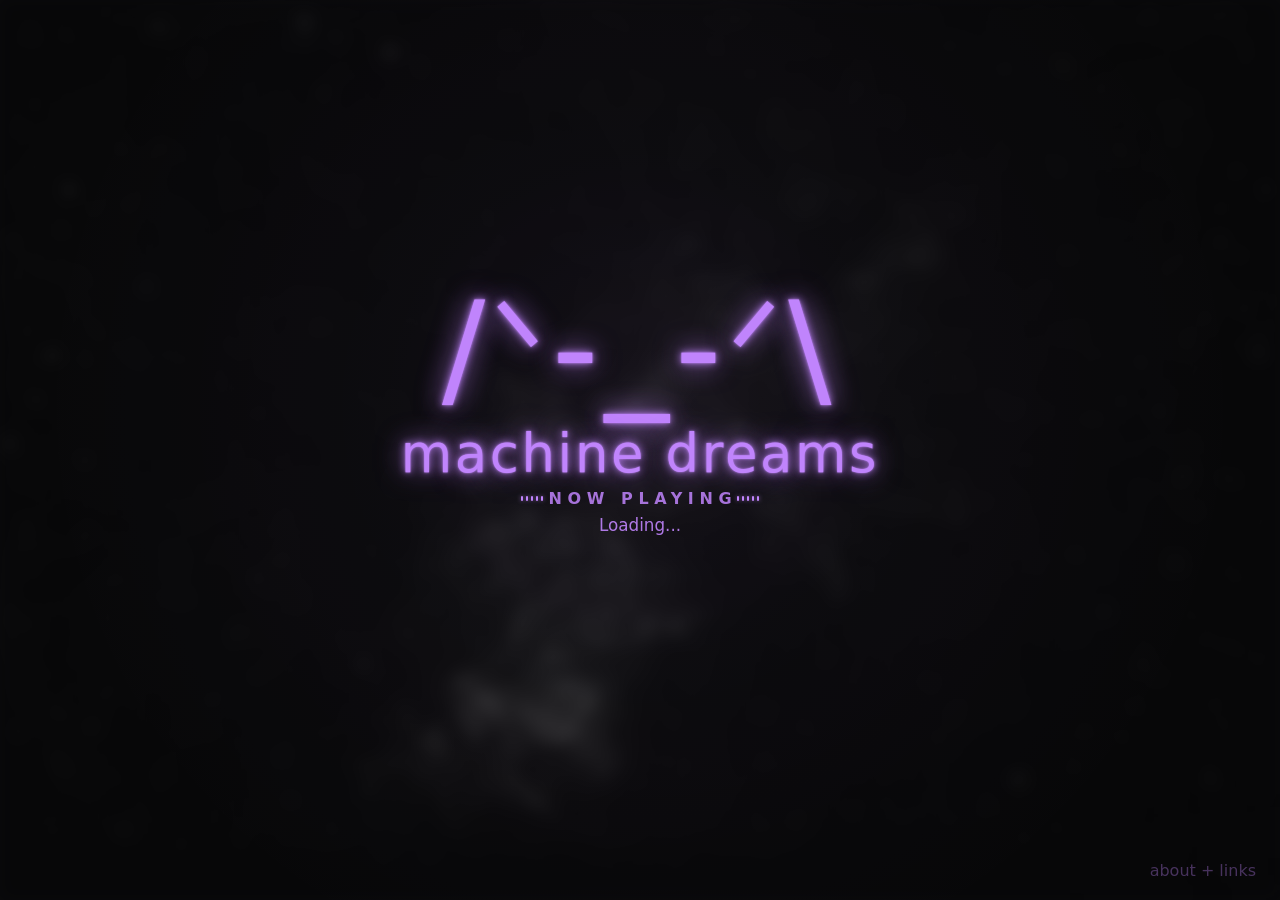
==== index.html @ b2afd55f "ILoveCSS67" ====
<!DOCTYPE html>
<html lang="en">
<head>
    <meta charset="UTF-8">
    <meta name="viewport" content="width=device-width, initial-scale=1.0">
    <title>machine dreams</title>

    <link rel="stylesheet" href="main.css">

    <link rel="apple-touch-icon" sizes="180x180" href="assets/apple-touch-icon.png">
    <link rel="icon" type="image/png" sizes="32x32" href="assets/favicon-32x32.png">
    <link rel="icon" type="image/png" sizes="16x16" href="assets/favicon-16x16.png">
    <link rel="manifest" href="assets/site.webmanifest">
</head>

<body>
<script src="script.js"></script>
<script src="/assets/js/now-playing.js"></script>
<div class="stars"></div>

<div class="bg">
    <video autoplay muted loop playsinline>
        <source src="assets/background.webm" type="video/webm">
    </video>
</div>

    <main>
        <h1>/ᐠ-_-ᐟ\</h1>
        <h2>machine dreams</h2>

    <div class="music">
    <div class="now-playing">

        <div class="visualizer visualizer-left">
            <span></span>
            <span></span>
            <span></span>
            <span></span>
            <span></span>
        </div>

    <span id="now-playing-label">NOW PLAYING</span>

        <div class="visualizer visualizer-right">
            <span></span>
            <span></span>
            <span></span>
            <span></span>
            <span></span>
        </div>

    </div>

    <div id="now-playing-artist">Loading...</div>
    <div id="now-playing-track"></div>
</div>

    </main>
        <a class="about-link" href="/signal">
        about + links
        </a>
</body>
---- main.css ----
/* Reset */
* {
    margin: 0;
    padding: 0;
    box-sizing: border-box;
}

/* Whole page */
body {
    color: #b388ff;
    font-family: Inter, system-ui, sans-serif;

    min-height: 100vh;

    display: flex;
    justify-content: center;
    align-items: center;
    background:
        radial-gradient(
            circle at 50% 45%,
            rgba(192,132,252,.08) 0%,
            rgba(192,132,252,.03) 30%,
            transparent 75%
        ),
        #09090b;
}

/* Content */
main {

    text-align: center;

    position: relative;

    opacity: 0;

    transform: translateY(10px);

    animation: fadeIn 900ms cubic-bezier(.22,.61,.36,1) forwards;

    animation-delay: 150ms;

}

html {
    -webkit-font-smoothing: antialiased;
    -moz-osx-font-smoothing: grayscale;
}

h1 {
    font-size: 8rem;
    font-weight: 500;
        color: #c084fc;

    letter-spacing: 0.05em;
        
    text-shadow:
        0 0 2px #c084fc,
        0 0 8px #c084fc,
        0 0 28px rgba(192,132,252,.6),
        0 0 30px rgba(192,132,252,.3);
        
}
h2 {
    font-size: 3.3rem;
    font-weight: 500;
        color: #c084fc;

    letter-spacing: 0.05em;
        
    text-shadow:
        0 0 2px #c084fc,
        0 0 8px #c084fc,
        0 0 28px rgba(192,132,252,.6),
        0 0 30px rgba(192,132,252,.3);
        
}

p {
    margin-top: 1rem;
    color: rgba(179,136,255,.75);
    opacity: .55;
    font-size: 1.5rem;
}

p a {

    color: rgba(192,132,252,.75);

    text-decoration: none;

    transition: .2s ease;

}

p a:hover {

    color: #c084fc;

    text-shadow:
        0 0 3px #c084fc,
        0 0 6px rgba(192,132,252,.4);

}

.music {
    margin-top: 0.35rem;

    display: flex;
    flex-direction: column;
    align-items: center;

    text-align: center;
}

.now-playing {
    display: flex;
    align-items: center;
    justify-content: center;
    gap: 0.35rem;

    color: rgba(192, 132, 252, 0.7);
    font-size: 1rem;
    text-transform: uppercase;
}

#now-playing-label {
    font-weight: 700;
    letter-spacing: 0.35em;
    white-space: nowrap;

    color: rgba(192, 132, 252, 0.85);
    margin-right: -0.35em;
}

.visualizer {
    flex: 0 0 20px;
    width: 32px;
    height: 14px;

    display: flex;
    align-items: center;
    gap: 3px;
}

.visualizer-left {
    justify-content: flex-end;
}

.visualizer-right {
    justify-content: flex-start;
    flex-direction: row-reverse;
}

.visualizer span {
    width: 2px;
    height: 5px;

    background: #c084fc;
    border-radius: 2px;

    box-shadow:
        0 0 4px rgba(192, 132, 252, 0.65);

    animation: visualizerPulse 1.1s ease-in-out infinite;
}

/* Give each bar a slightly different rhythm */
.visualizer span:nth-child(1) {
    animation-delay: -0.7s;
}

.visualizer span:nth-child(2) {
    animation-delay: -0.45s;
}

.visualizer span:nth-child(3) {
    animation-delay: -0.2s;
}

.visualizer span:nth-child(4) {
    animation-delay: -0.55s;
}

.visualizer span:nth-child(5) {
    animation-delay: -0.3s;
}

.music.signal-lost .visualizer span {
    animation-play-state: paused;
    height: 4px;
    opacity: 0.25;
}

#now-playing-artist {
    margin-top: 0.4rem;

    max-width: 90vw;

    color: rgba(192, 132, 252, 0.9);

    font-size: 1.05rem;
    font-weight: 500;

    white-space: nowrap;
    overflow: hidden;
    text-overflow: ellipsis;
}

#now-playing-track {
    max-width: 90vw;

    margin-top: 0.1rem;

    color: rgba(192, 132, 252, 0.62);

    font-size: 0.9rem;
    font-style: italic;

    white-space: nowrap;
    overflow: hidden;
    text-overflow: ellipsis;
}

@keyframes visualizerPulse {
    0%,
    100% {
        height: 4px;
        opacity: 0.45;
    }

    50% {
        height: 13px;
        opacity: 1;
    }
}

.more {
    margin-top: 0.75rem;
    display: inline-block;
    text-align: center;
    opacity: .55;
    font-size: 1.2rem;
}

.more summary {
    list-style: none;
    cursor: pointer;
    user-select: none;

    color: rgba(192,132,252,.75);
    transition: .2s ease;
    text-shadow: none;
}

.more summary::-webkit-details-marker {
    display: none;
}

.more summary:hover,
.more summary:focus-visible {
    color: #c084fc;
    text-shadow:
        0 0 3px #c084fc,
        0 0 6px rgba(192,132,252,.4);
}

.more[open] summary {
    color: #c084fc;
    text-shadow:
        0 0 3px #c084fc,
        0 0 6px rgba(192,132,252,.35);
}

.more-links {
    display: flex;
    flex-direction: column;
    gap: 0.45rem;

    margin-top: 0;

    max-height: 0;
    overflow: hidden;

    opacity: 0;

    transform: translateY(-8px);

    transition:
        max-height .35s ease,
        opacity .25s ease,
        transform .35s cubic-bezier(.22,.61,.36,1),
        margin-top .35s ease;

    font-size: .92rem;
}

.more[open] .more-links {
    max-height: 250px;

    margin-top: .4rem;

    opacity: 1;

    transform: translateY(0);
}

.more-links a {
    color: rgba(192,132,252,.75);
    text-decoration: none;
    transition: .2s ease;
}

.more-links a:hover {
    color: #c084fc;
    text-shadow:
        0 0 3px #c084fc,
        0 0 6px rgba(192,132,252,.4);
}

.about-link {
    position: fixed;

    right: 24px;
    bottom: 20px;

    font-size: 1rem;

    color: rgba(192,132,252,.35);

    text-decoration: none;

    transition: .2s ease;
}

.about-link:hover {
    color: #c084fc;

    text-shadow:
        0 0 3px #c084fc,
        0 0 6px rgba(192,132,252,.4);
}

.bg {
    position: fixed;
    inset: 0;
    pointer-events: none;
    z-index: 0;
}

.bg video {
    width: 100%;
    height: 100%;
    object-fit: cover;
    opacity: 0.3;
    mix-blend-mode: screen;

    filter:
    blur(8px)
    brightness(.75)
    contrast(1)
    saturate(0);
}

.bg::after {
    content: "";
    position: absolute;
    inset: 0;
}

/* Animations */
@keyframes fadeIn {
    from {
        opacity: 0;
        transform: translateY(calc(-5vh + 10px));
    }

    to {
        opacity: 1;
        transform: translateY(-5vh);
    }
}

@media (max-width: 700px) {
    body {
        min-height: 100svh;
        overflow-x: hidden;
        overflow-y: auto;
        padding: 24px 16px calc(24px + env(safe-area-inset-bottom));
    }

    main {
        transform: none;
        width: 100%;
        max-width: 360px;
        padding-top: 12vh;
    }

    h1 {
        font-size: clamp(2.4rem, 16vw, 3.2rem);
    }

    h2 {
        font-size: clamp(1rem, 5vw, 1.15rem);
    }

    .broadcast {
        font-size: 0.72rem;
        line-height: 1.35;
    }

    .more {
        font-size: 1rem;
    }

    .more-links {
        font-size: 0.85rem;
        padding-left: 0;
        align-items: center;
    }

    .about-link {
        position: fixed;
        right: 16px;
        bottom: calc(16px + env(safe-area-inset-bottom));
        font-size: 1rem;
        opacity: 0.45;
        z-index: 10;
    }

    .bg video {
        opacity: 0.07;
        filter: blur(12px) brightness(0.45) saturate(0);
        transform: scale(1.8);
    }

    .stars {
        opacity: 0.45;
    }
}
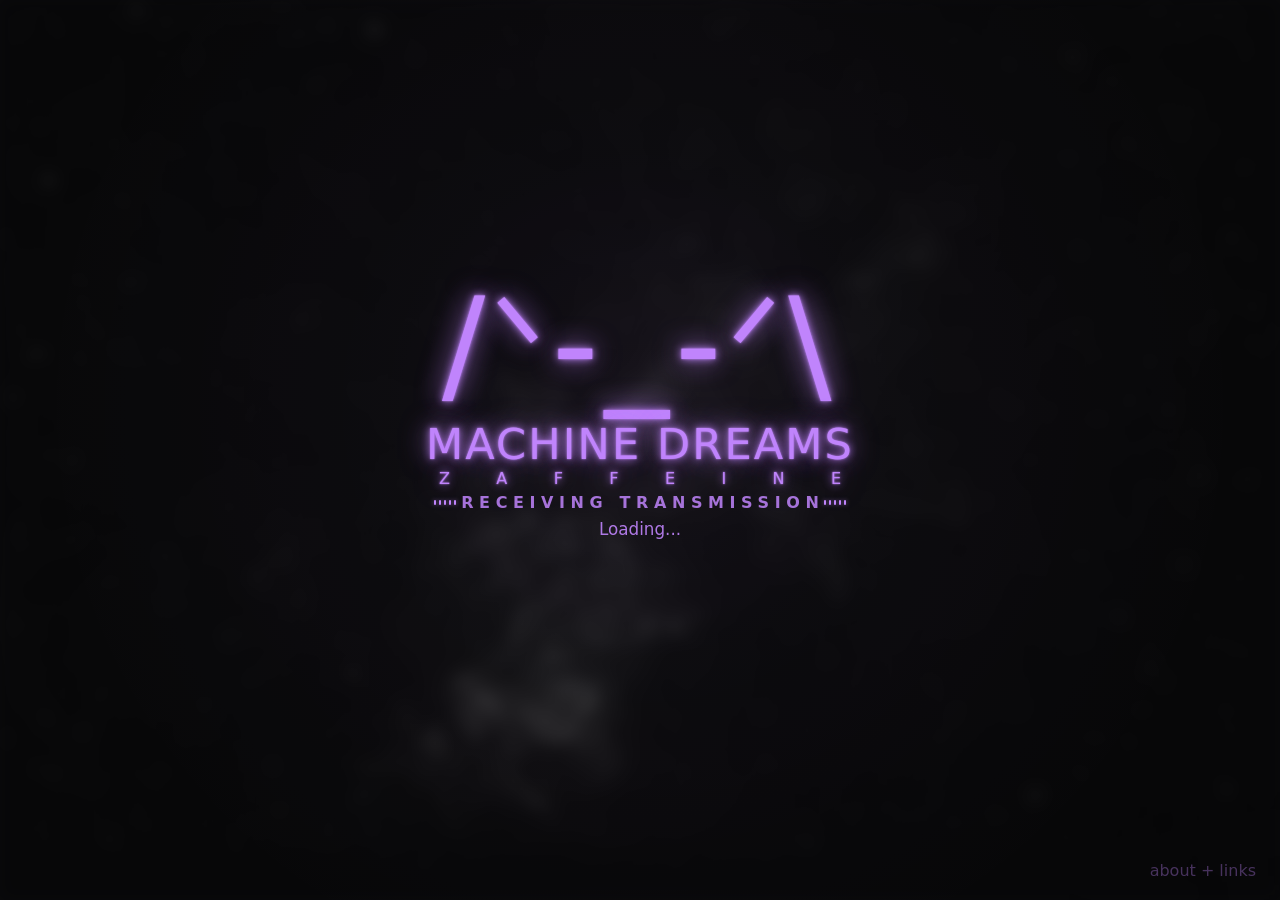
==== commit 4e403d1d: "testchange" ====
--- a/index.html
+++ b/index.html
@@ -26,7 +26,8 @@
 
     <main>
         <h1>/ᐠ-_-ᐟ\</h1>
-        <h2>machine dreams</h2>
+        <h2>MACHINE DREAMS</h2>
+        <h3>ZAFFEINE</h3>
 
     <div class="music">
     <div class="now-playing">
@@ -39,7 +40,7 @@
             <span></span>
         </div>
 
-    <span id="now-playing-label">NOW PLAYING</span>
+    <span id="now-playing-label">RECEIVING TRANSMISSION</span>
 
         <div class="visualizer visualizer-right">
             <span></span>
--- a/main.css
+++ b/main.css
@@ -62,11 +62,25 @@
         
 }
 h2 {
-    font-size: 3.3rem;
+    font-size: 2.69rem;
     font-weight: 500;
         color: #c084fc;
 
     letter-spacing: 0.05em;
+    text-align: center;
+    text-shadow:
+        0 0 2px #c084fc,
+        0 0 8px #c084fc,
+        0 0 28px rgba(192,132,252,.6),
+        0 0 30px rgba(192,132,252,.3);
+}
+h3 {
+    font-size: 1rem;
+    font-weight: 500;
+        color: #c084fc;
+    text-align: center;
+    letter-spacing: 2.9em;
+    margin-right: -2.9em;
         
     text-shadow:
         0 0 2px #c084fc,
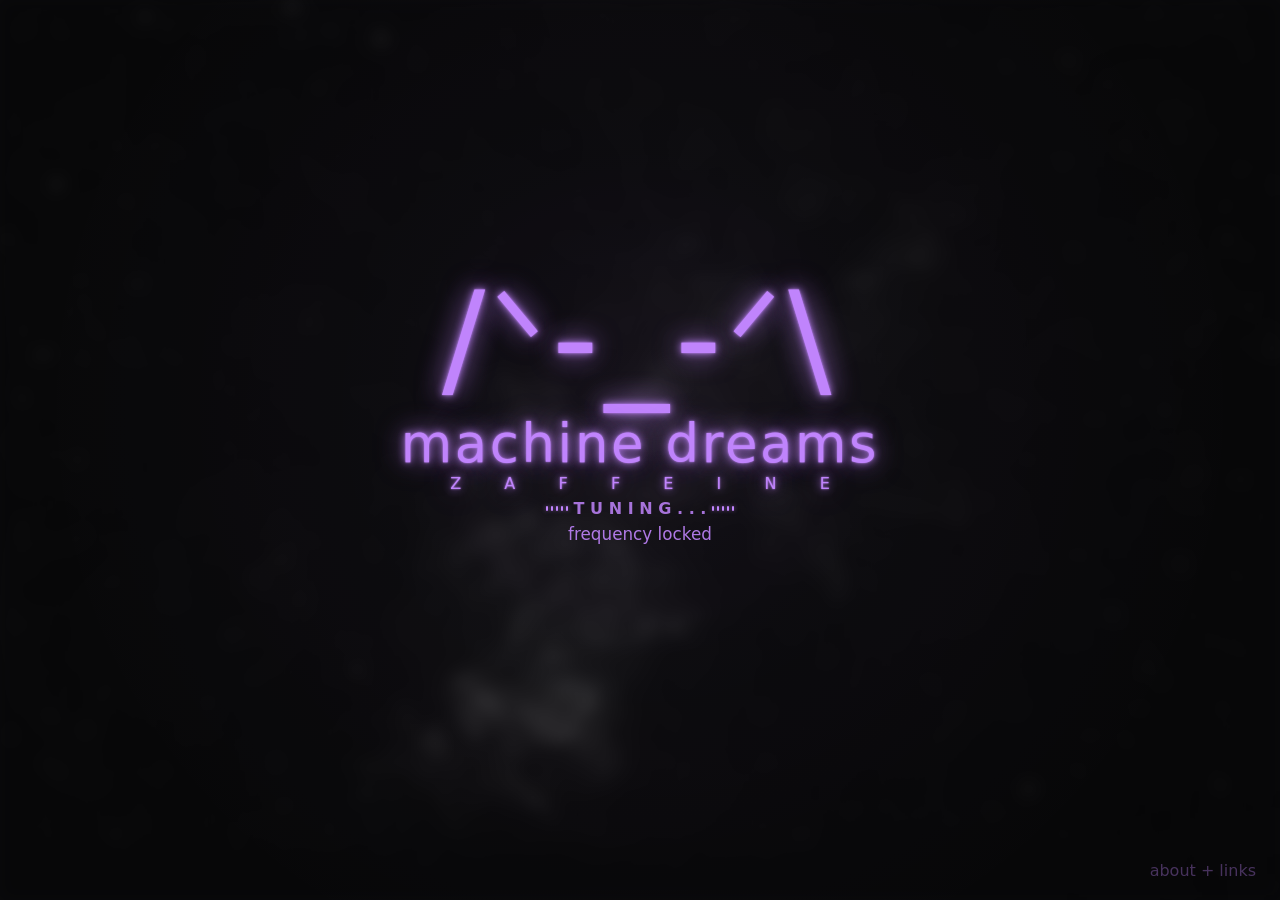
==== commit e136577f: "testchange2" ====
--- a/index.html
+++ b/index.html
@@ -26,7 +26,7 @@
 
     <main>
         <h1>/ᐠ-_-ᐟ\</h1>
-        <h2>MACHINE DREAMS</h2>
+        <h2>machine dreams</h2>
         <h3>ZAFFEINE</h3>
 
     <div class="music">
@@ -40,7 +40,7 @@
             <span></span>
         </div>
 
-    <span id="now-playing-label">RECEIVING TRANSMISSION</span>
+    <span id="now-playing-label">Tuning...</span>
 
         <div class="visualizer visualizer-right">
             <span></span>
@@ -52,7 +52,7 @@
 
     </div>
 
-    <div id="now-playing-artist">Loading...</div>
+    <div id="now-playing-artist">frequency locked</div>
     <div id="now-playing-track"></div>
 </div>
 
--- a/main.css
+++ b/main.css
@@ -62,7 +62,7 @@
         
 }
 h2 {
-    font-size: 2.69rem;
+    font-size: 3.3rem;
     font-weight: 500;
         color: #c084fc;
 
@@ -79,8 +79,8 @@
     font-weight: 500;
         color: #c084fc;
     text-align: center;
-    letter-spacing: 2.9em;
-    margin-right: -2.9em;
+    letter-spacing: 2.7em;
+    margin-right: -2.7em;
         
     text-shadow:
         0 0 2px #c084fc,
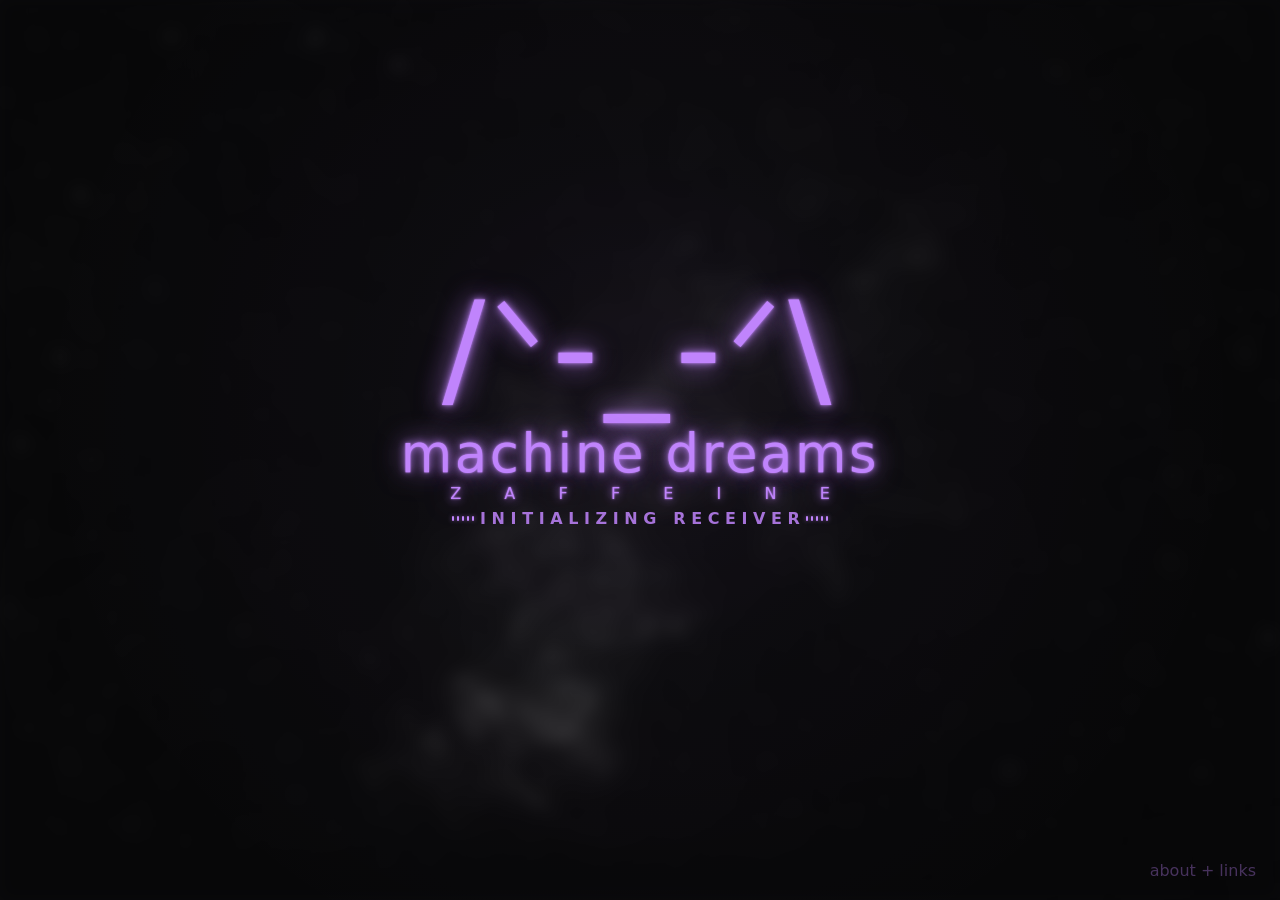
==== commit a76c2da7: "testchange3" ====
--- a/index.html
+++ b/index.html
@@ -40,7 +40,7 @@
             <span></span>
         </div>
 
-    <span id="now-playing-label">Tuning...</span>
+    <span id="now-playing-label">initializing receiver</span>
 
         <div class="visualizer visualizer-right">
             <span></span>
@@ -52,7 +52,7 @@
 
     </div>
 
-    <div id="now-playing-artist">frequency locked</div>
+    <div id="now-playing-artist"></div>
     <div id="now-playing-track"></div>
 </div>
 
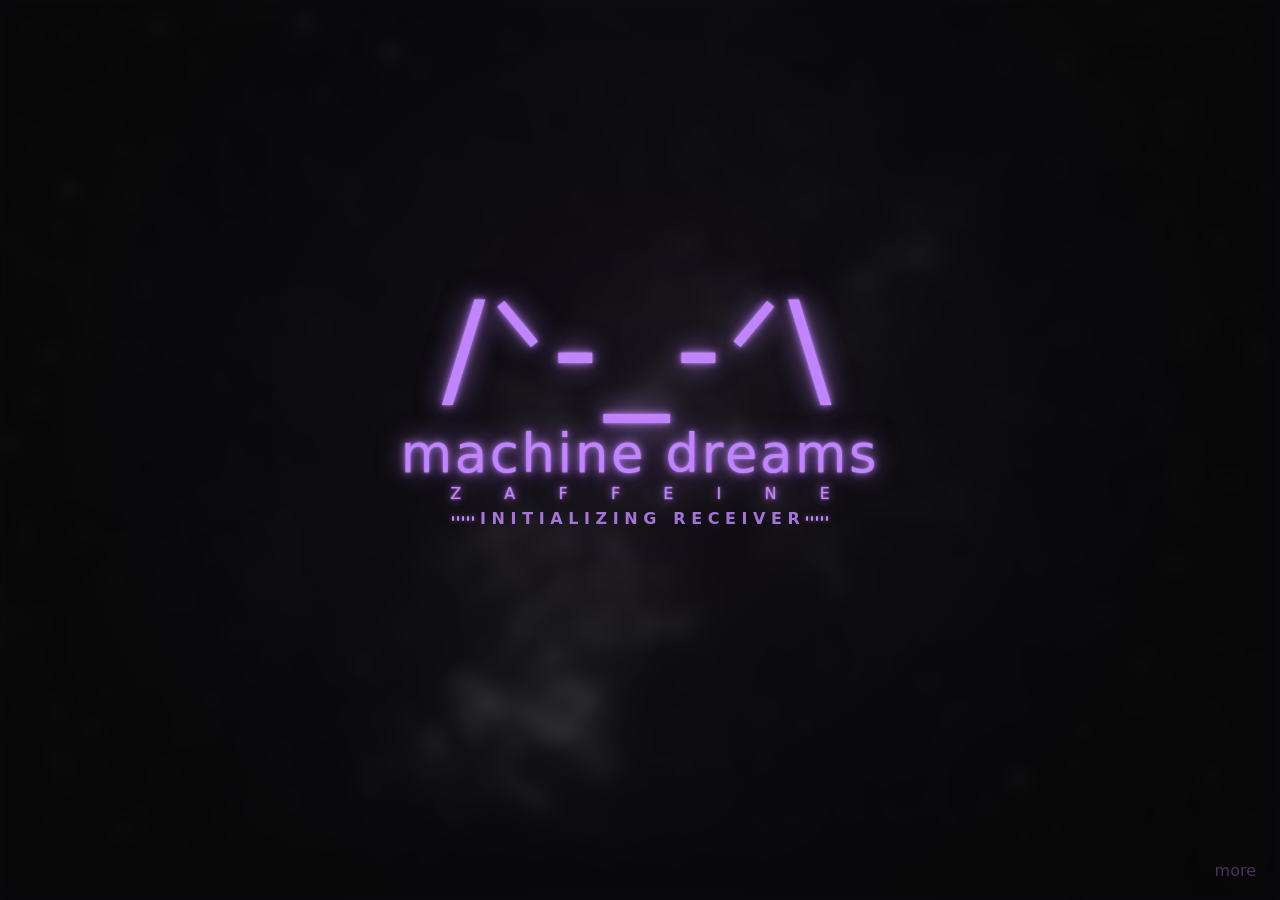
==== commit 97459ac6: "textchangeabout" ====
--- a/index.html
+++ b/index.html
@@ -58,6 +58,6 @@
 
     </main>
         <a class="about-link" href="/signal">
-        about + links
+        more
         </a>
 </body>
--- a/main.css
+++ b/main.css
@@ -145,6 +145,15 @@
 
     color: rgba(192, 132, 252, 0.85);
     margin-right: -0.35em;
+    animation: signalGlow 1.1s ease-in-out infinite;
+}
+
+.music:not(.signal-acquired) #now-playing-label {
+    animation: none;
+}
+
+.music.signal-acquired #now-playing-label {
+    animation: signalGlow 1.1s ease-in-out infinite;
 }
 
 .visualizer {
@@ -392,6 +401,21 @@
     to {
         opacity: 1;
         transform: translateY(-5vh);
+    }
+}
+@keyframes signalGlow {
+    0%,
+    100% {
+        text-shadow:
+            0 0 3px rgba(192, 132, 252, 0.35),
+            0 0 8px rgba(192, 132, 252, 0.15);
+    }
+
+    50% {
+        text-shadow:
+            0 0 6px rgba(192, 132, 252, 0.8),
+            0 0 18px rgba(192, 132, 252, 0.45),
+            0 0 32px rgba(192, 132, 252, 0.2);
     }
 }
 
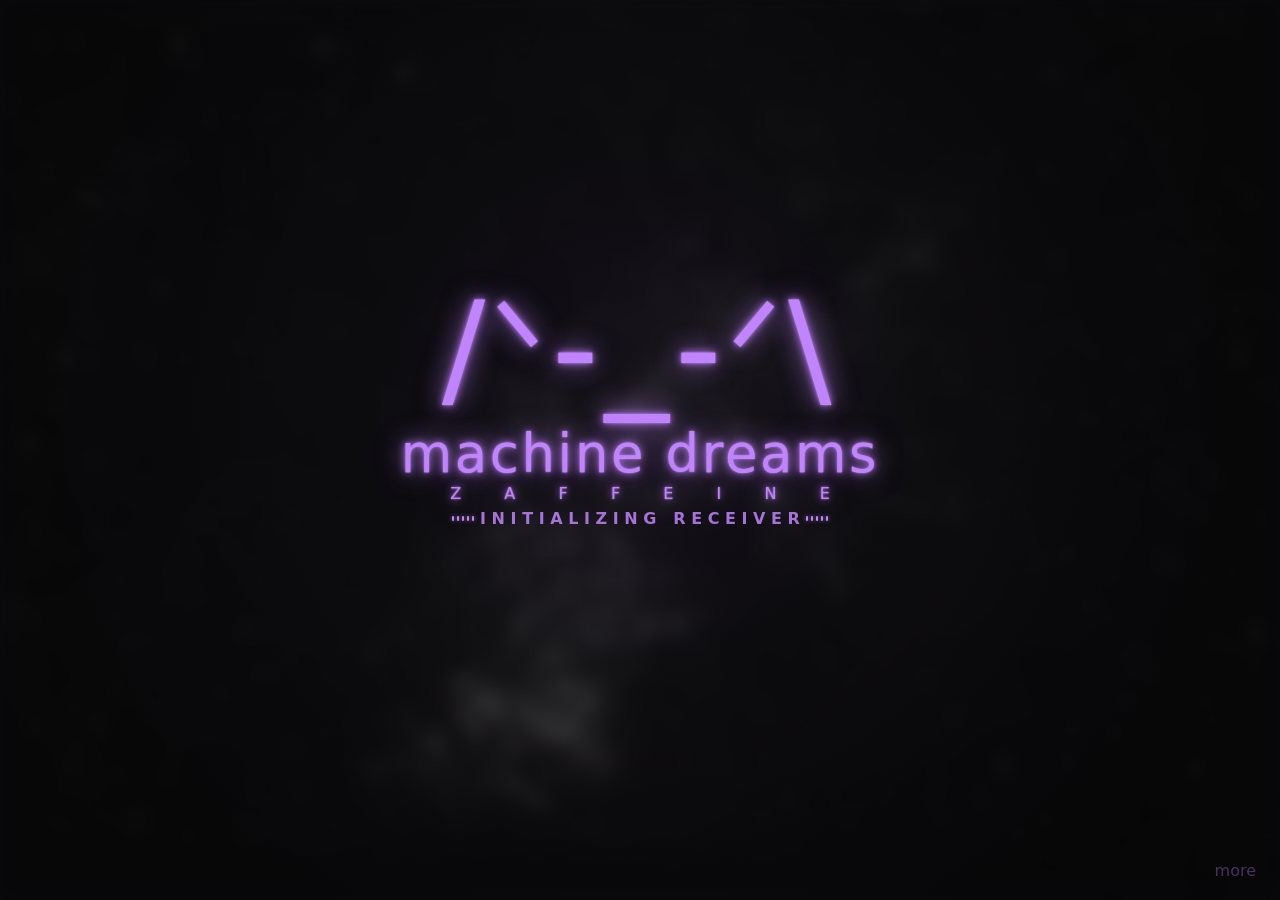
==== commit e4f930c3: "info" ====
--- a/index.html
+++ b/index.html
@@ -57,7 +57,7 @@
 </div>
 
     </main>
-        <a class="about-link" href="/signal">
+        <a class="about-link" href="/info">
         more
         </a>
 </body>
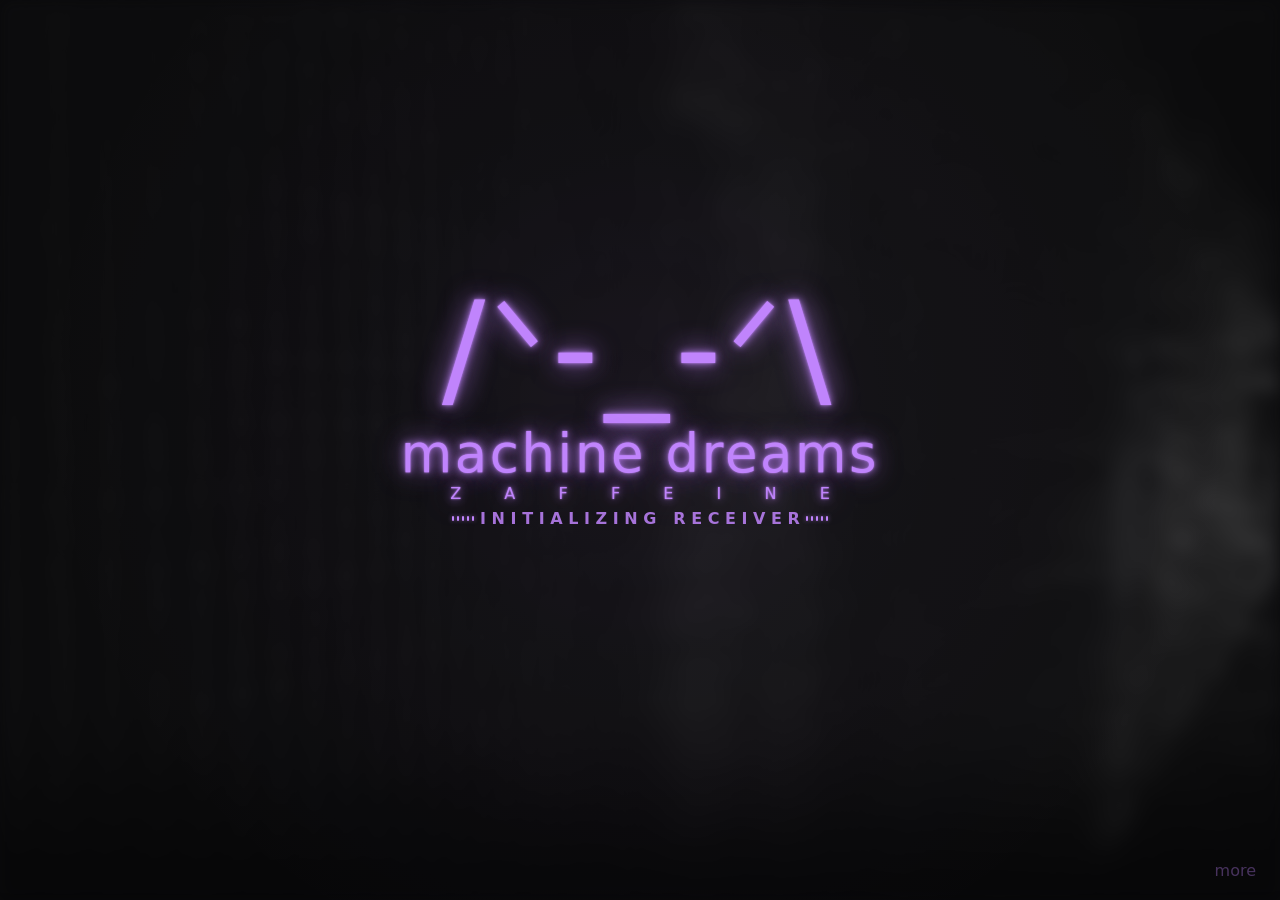
==== commit 5381c821: "backgroundvideochange" ====
--- a/index.html
+++ b/index.html
@@ -20,7 +20,7 @@
 
 <div class="bg">
     <video autoplay muted loop playsinline>
-        <source src="assets/background.webm" type="video/webm">
+        <source src="assets/background2.webm" type="video/webm">
     </video>
 </div>
 
--- a/main.css
+++ b/main.css
@@ -258,6 +258,55 @@
     }
 }
 
+.info-text {
+    font-size: 1.1rem;
+    line-height: 1.6;
+    opacity: .75;
+    text-align:left;
+    max-width:420px;
+}
+
+.dns-section {
+    margin-top: 1.4rem;
+    max-width: 420px;
+
+    display: flex;
+    align-items: flex-end;
+    justify-content: space-between;
+    gap: 1rem;
+}
+
+.dns-haiku {
+    text-align: left;
+}
+
+.dns-haiku p {
+    margin: 0;
+    font-size: 1.1rem;
+    line-height: 1.6;
+    opacity: .75;
+}
+
+.dns-haiku p.dns-punchline-stanza {
+    margin-top: 1.1rem;
+}
+
+.dns-cat {
+    margin: 0;
+    flex: 0 0 auto;
+
+    font-family: inherit;
+    font-size: 1.9rem;
+    line-height: 1.15;
+
+    color: rgba(192, 132, 252, 0.85);
+    text-shadow:
+        0 0 2px #c084fc,
+        0 0 6px rgba(192,132,252,.4);
+
+    white-space: pre;
+}
+
 .more {
     margin-top: 0.75rem;
     display: inline-block;
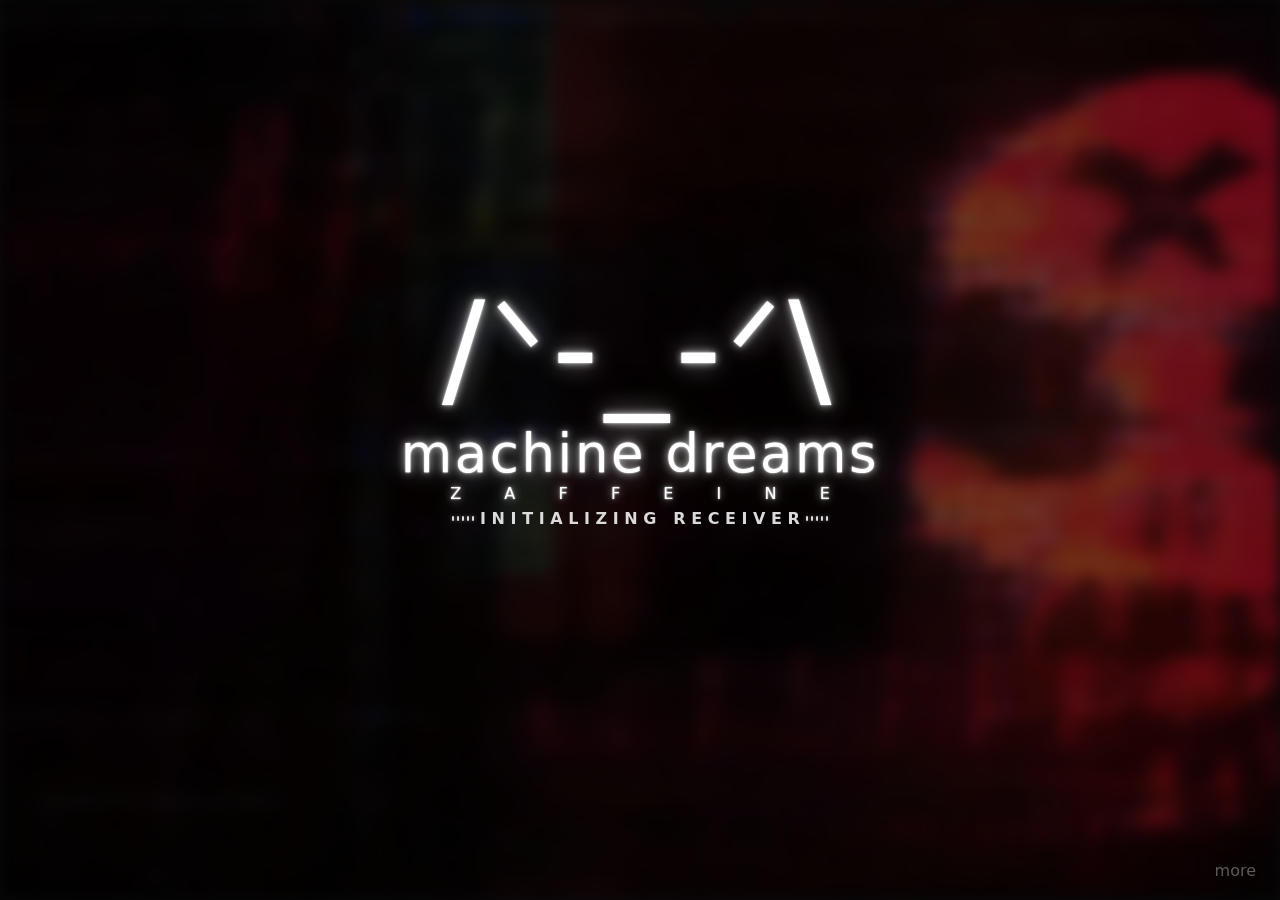
==== commit e7481858: "backgroundvideochange" ====
--- a/index.html
+++ b/index.html
@@ -20,7 +20,7 @@
 
 <div class="bg">
     <video autoplay muted loop playsinline>
-        <source src="assets/background2.webm" type="video/webm">
+        <source src="assets/background3.webm" type="video/webm">
     </video>
 </div>
 
--- a/main.css
+++ b/main.css
@@ -7,7 +7,7 @@
 
 /* Whole page */
 body {
-    color: #b388ff;
+    color: #ffffff;
     font-family: Inter, system-ui, sans-serif;
 
     min-height: 100vh;
@@ -15,11 +15,12 @@
     display: flex;
     justify-content: center;
     align-items: center;
+
     background:
         radial-gradient(
             circle at 50% 45%,
-            rgba(192,132,252,.08) 0%,
-            rgba(192,132,252,.03) 30%,
+            rgba(255, 59, 77, .08) 0%,
+            rgba(255, 59, 77, .03) 30%,
             transparent 75%
         ),
         #09090b;
@@ -27,7 +28,6 @@
 
 /* Content */
 main {
-
     text-align: center;
 
     position: relative;
@@ -39,7 +39,6 @@
     animation: fadeIn 900ms cubic-bezier(.22,.61,.36,1) forwards;
 
     animation-delay: 150ms;
-
 }
 
 html {
@@ -50,71 +49,90 @@
 h1 {
     font-size: 8rem;
     font-weight: 500;
-        color: #c084fc;
+
+    color: #ffffff;
 
     letter-spacing: 0.05em;
-        
-    text-shadow:
-        0 0 2px #c084fc,
-        0 0 8px #c084fc,
-        0 0 28px rgba(192,132,252,.6),
-        0 0 30px rgba(192,132,252,.3);
-        
-}
+
+    text-shadow:
+        0 0 2px #ffffff,
+        0 0 8px rgba(255, 255, 255, .8),
+        0 0 28px rgba(255, 255, 255, .4),
+        0 0 30px rgba(255, 255, 255, .2);
+
+    transition:
+        color .35s ease,
+        text-shadow .35s ease;
+}
+
 h2 {
     font-size: 3.3rem;
     font-weight: 500;
-        color: #c084fc;
+
+    color: #ffffff;
 
     letter-spacing: 0.05em;
     text-align: center;
-    text-shadow:
-        0 0 2px #c084fc,
-        0 0 8px #c084fc,
-        0 0 28px rgba(192,132,252,.6),
-        0 0 30px rgba(192,132,252,.3);
-}
+
+    text-shadow:
+        0 0 2px #ffffff,
+        0 0 8px rgba(255, 255, 255, .8),
+        0 0 28px rgba(255, 255, 255, .4),
+        0 0 30px rgba(255, 255, 255, .2);
+
+    transition:
+        color .35s ease,
+        text-shadow .35s ease;
+}
+
 h3 {
     font-size: 1rem;
     font-weight: 500;
-        color: #c084fc;
+
+    color: #ffffff;
+
     text-align: center;
     letter-spacing: 2.7em;
     margin-right: -2.7em;
-        
-    text-shadow:
-        0 0 2px #c084fc,
-        0 0 8px #c084fc,
-        0 0 28px rgba(192,132,252,.6),
-        0 0 30px rgba(192,132,252,.3);
-        
+
+    text-shadow:
+        0 0 2px #ffffff,
+        0 0 8px rgba(255, 255, 255, .8),
+        0 0 28px rgba(255, 255, 255, .4),
+        0 0 30px rgba(255, 255, 255, .2);
+
+    transition:
+        color .35s ease,
+        text-shadow .35s ease;
 }
 
 p {
     margin-top: 1rem;
-    color: rgba(179,136,255,.75);
+
+    color: rgba(255, 255, 255, .75);
+
     opacity: .55;
     font-size: 1.5rem;
+
+    transition: color .35s ease;
 }
 
 p a {
-
-    color: rgba(192,132,252,.75);
+    color: rgba(255, 255, 255, .75);
 
     text-decoration: none;
 
-    transition: .2s ease;
-
+    transition:
+        color .2s ease,
+        text-shadow .2s ease;
 }
 
 p a:hover {
-
-    color: #c084fc;
-
-    text-shadow:
-        0 0 3px #c084fc,
-        0 0 6px rgba(192,132,252,.4);
-
+    color: #ffffff;
+
+    text-shadow:
+        0 0 3px #ffffff,
+        0 0 6px rgba(255, 255, 255, .4);
 }
 
 .music {
@@ -133,7 +151,8 @@
     justify-content: center;
     gap: 0.35rem;
 
-    color: rgba(192, 132, 252, 0.7);
+    color: rgba(255, 255, 255, 0.7);
+
     font-size: 1rem;
     text-transform: uppercase;
 }
@@ -143,8 +162,14 @@
     letter-spacing: 0.35em;
     white-space: nowrap;
 
-    color: rgba(192, 132, 252, 0.85);
+    color: rgba(255, 255, 255, 0.85);
+
     margin-right: -0.35em;
+
+    transition:
+        color .35s ease,
+        text-shadow .35s ease;
+
     animation: signalGlow 1.1s ease-in-out infinite;
 }
 
@@ -179,13 +204,18 @@
     width: 2px;
     height: 5px;
 
-    background: #c084fc;
+    background: rgba(255, 255, 255, 0.85);
     border-radius: 2px;
 
     box-shadow:
-        0 0 4px rgba(192, 132, 252, 0.65);
+        0 0 4px rgba(255, 255, 255, 0.4);
 
     animation: visualizerPulse 1.1s ease-in-out infinite;
+
+    transition:
+        background .35s ease,
+        box-shadow .35s ease,
+        opacity .35s ease;
 }
 
 /* Give each bar a slightly different rhythm */
@@ -209,10 +239,17 @@
     animation-delay: -0.3s;
 }
 
+/* Dead frequency visualizers */
 .music.signal-lost .visualizer span {
     animation-play-state: paused;
+
     height: 4px;
-    opacity: 0.25;
+    opacity: 0.5;
+
+    background: #ff3b4d;
+
+    box-shadow:
+        0 0 4px rgba(255, 59, 77, 0.65);
 }
 
 #now-playing-artist {
@@ -220,7 +257,7 @@
 
     max-width: 90vw;
 
-    color: rgba(192, 132, 252, 0.9);
+    color: rgba(255, 255, 255, 0.9);
 
     font-size: 1.05rem;
     font-weight: 500;
@@ -228,6 +265,8 @@
     white-space: nowrap;
     overflow: hidden;
     text-overflow: ellipsis;
+
+    transition: color .35s ease;
 }
 
 #now-playing-track {
@@ -235,7 +274,7 @@
 
     margin-top: 0.1rem;
 
-    color: rgba(192, 132, 252, 0.62);
+    color: rgba(255, 255, 255, 0.62);
 
     font-size: 0.9rem;
     font-style: italic;
@@ -243,6 +282,38 @@
     white-space: nowrap;
     overflow: hidden;
     text-overflow: ellipsis;
+
+    transition: color .35s ease;
+}
+
+/* DEAD FREQUENCY state */
+
+/* Main logo / titles */
+main:has(.music.signal-lost) h1,
+main:has(.music.signal-lost) h2,
+main:has(.music.signal-lost) h3 {
+    color: #ff3b4d;
+
+    text-shadow:
+        0 0 2px #ff3b4d,
+        0 0 8px rgba(255, 59, 77, .8),
+        0 0 28px rgba(255, 59, 77, .45),
+        0 0 30px rgba(255, 59, 77, .2);
+}
+
+/* Receiver text */
+.music.signal-lost #now-playing-label,
+.music.signal-lost #now-playing-artist,
+.music.signal-lost #now-playing-track {
+    color: #ff3b4d;
+}
+
+/* DEAD FREQUENCY itself gets a stronger glow */
+.music.signal-lost #now-playing-label {
+    text-shadow:
+        0 0 3px rgba(255, 59, 77, .7),
+        0 0 10px rgba(255, 59, 77, .4),
+        0 0 20px rgba(255, 59, 77, .18);
 }
 
 @keyframes visualizerPulse {
@@ -262,8 +333,8 @@
     font-size: 1.1rem;
     line-height: 1.6;
     opacity: .75;
-    text-align:left;
-    max-width:420px;
+    text-align: left;
+    max-width: 420px;
 }
 
 .dns-section {
@@ -299,10 +370,11 @@
     font-size: 1.9rem;
     line-height: 1.15;
 
-    color: rgba(192, 132, 252, 0.85);
-    text-shadow:
-        0 0 2px #c084fc,
-        0 0 6px rgba(192,132,252,.4);
+    color: rgba(255, 255, 255, 0.85);
+
+    text-shadow:
+        0 0 2px #ffffff,
+        0 0 6px rgba(255, 255, 255, .4);
 
     white-space: pre;
 }
@@ -320,7 +392,8 @@
     cursor: pointer;
     user-select: none;
 
-    color: rgba(192,132,252,.75);
+    color: rgba(255, 255, 255, .75);
+
     transition: .2s ease;
     text-shadow: none;
 }
@@ -331,17 +404,19 @@
 
 .more summary:hover,
 .more summary:focus-visible {
-    color: #c084fc;
-    text-shadow:
-        0 0 3px #c084fc,
-        0 0 6px rgba(192,132,252,.4);
+    color: #ffffff;
+
+    text-shadow:
+        0 0 3px #ffffff,
+        0 0 6px rgba(255, 255, 255, .4);
 }
 
 .more[open] summary {
-    color: #c084fc;
-    text-shadow:
-        0 0 3px #c084fc,
-        0 0 6px rgba(192,132,252,.35);
+    color: #ffffff;
+
+    text-shadow:
+        0 0 3px #ffffff,
+        0 0 6px rgba(255, 255, 255, .35);
 }
 
 .more-links {
@@ -378,16 +453,19 @@
 }
 
 .more-links a {
-    color: rgba(192,132,252,.75);
+    color: rgba(255, 255, 255, .75);
+
     text-decoration: none;
+
     transition: .2s ease;
 }
 
 .more-links a:hover {
-    color: #c084fc;
-    text-shadow:
-        0 0 3px #c084fc,
-        0 0 6px rgba(192,132,252,.4);
+    color: #ffffff;
+
+    text-shadow:
+        0 0 3px #ffffff,
+        0 0 6px rgba(255, 255, 255, .4);
 }
 
 .about-link {
@@ -398,7 +476,7 @@
 
     font-size: 1rem;
 
-    color: rgba(192,132,252,.35);
+    color: rgba(255, 255, 255, .35);
 
     text-decoration: none;
 
@@ -406,36 +484,42 @@
 }
 
 .about-link:hover {
-    color: #c084fc;
-
-    text-shadow:
-        0 0 3px #c084fc,
-        0 0 6px rgba(192,132,252,.4);
+    color: #ffffff;
+
+    text-shadow:
+        0 0 3px #ffffff,
+        0 0 6px rgba(255, 255, 255, .4);
 }
 
 .bg {
     position: fixed;
     inset: 0;
+
     pointer-events: none;
+
     z-index: 0;
 }
 
 .bg video {
     width: 100%;
     height: 100%;
+
     object-fit: cover;
-    opacity: 0.3;
+
+    opacity: 1;
+
     mix-blend-mode: screen;
 
     filter:
-    blur(8px)
-    brightness(.75)
-    contrast(1)
-    saturate(0);
+        blur(8px)
+        brightness(.5)
+        contrast(1)
+        saturate(.8);
 }
 
 .bg::after {
     content: "";
+
     position: absolute;
     inset: 0;
 }
@@ -452,34 +536,39 @@
         transform: translateY(-5vh);
     }
 }
+
 @keyframes signalGlow {
     0%,
     100% {
         text-shadow:
-            0 0 3px rgba(192, 132, 252, 0.35),
-            0 0 8px rgba(192, 132, 252, 0.15);
+            0 0 3px rgba(255, 255, 255, 0.35),
+            0 0 8px rgba(255, 255, 255, 0.15);
     }
 
     50% {
         text-shadow:
-            0 0 6px rgba(192, 132, 252, 0.8),
-            0 0 18px rgba(192, 132, 252, 0.45),
-            0 0 32px rgba(192, 132, 252, 0.2);
+            0 0 6px rgba(255, 255, 255, 0.8),
+            0 0 18px rgba(255, 255, 255, 0.45),
+            0 0 32px rgba(255, 255, 255, 0.2);
     }
 }
 
 @media (max-width: 700px) {
     body {
         min-height: 100svh;
+
         overflow-x: hidden;
         overflow-y: auto;
+
         padding: 24px 16px calc(24px + env(safe-area-inset-bottom));
     }
 
     main {
         transform: none;
+
         width: 100%;
         max-width: 360px;
+
         padding-top: 12vh;
     }
 
@@ -508,16 +597,24 @@
 
     .about-link {
         position: fixed;
+
         right: 16px;
         bottom: calc(16px + env(safe-area-inset-bottom));
+
         font-size: 1rem;
         opacity: 0.45;
+
         z-index: 10;
     }
 
     .bg video {
         opacity: 0.07;
-        filter: blur(12px) brightness(0.45) saturate(0);
+
+        filter:
+            blur(12px)
+            brightness(0.45)
+            saturate(0);
+
         transform: scale(1.8);
     }
 
